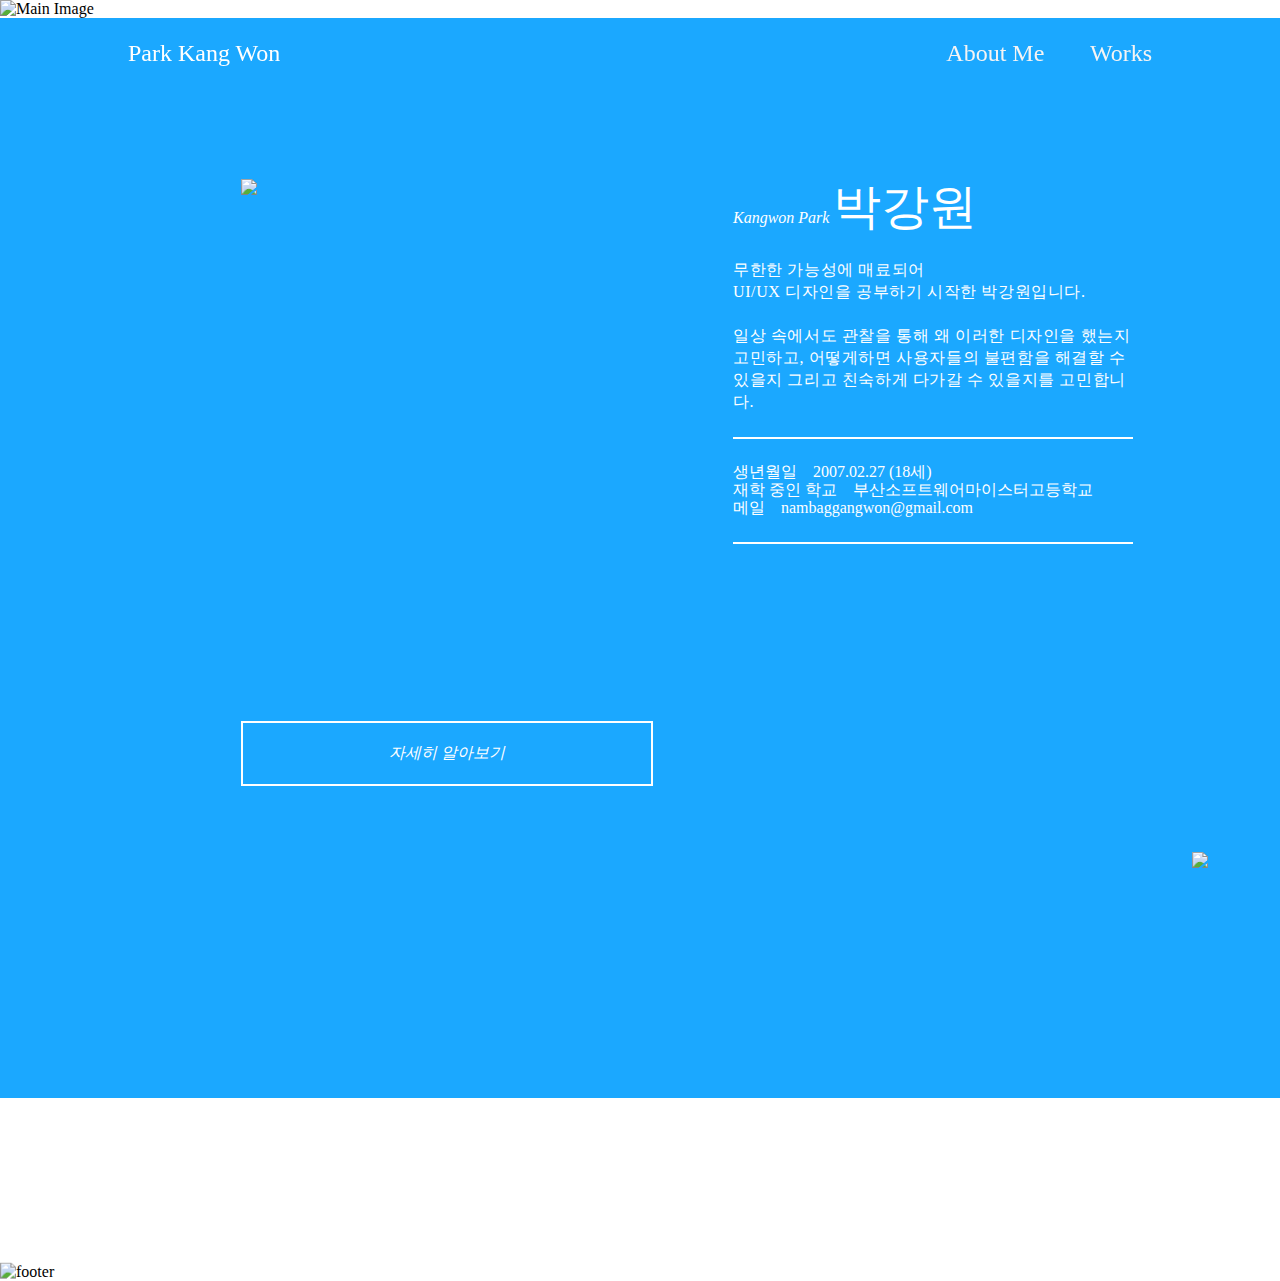
==== main.html @ b1a43d48 "푸터 반응형+@" ====
<!DOCTYPE html>
<html lang="en">

<head>
    <meta charset="UTF-8">
    <meta name="viewport" content="width=device-width, initial-scale=1.0">
    <title>박강원</title>
    <link rel="stylesheet" href="css/main.css">
    <link rel="icon" href="images/파비콘.svg" type="image/x-icon">
</head>

<body>
    <div class="header">
        <span class="name">Park Kang Won</span>
        <div class="move-tap">
            <!-- <span>Main</span> -->
            <span id="about-me">About Me</span>
            <span id="works">Works</span>
        </div>
    </div>
    <div class="container">
        <img src="images/메인수정.svg" alt="Main Image">
        <div class="introduce-page" id="introduce">
            <div class="left-contents">
                <div class="profile-image">
                    <img src="images/시현하다.jpeg">
                </div>
                <div class="left-bottom">
                    <button type="button" class="move-to-notion-btn">자세히 알아보기</button>
                </div>
            </div>

            <div class="right-contents">
                <div class="names flex-colomn">
                    <span class="eng-name">Kangwon Park</span>
                    <span class="kor-name">박강원</span>
                </div>
                <div class="introduce">
                    <span>
                        무한한 가능성에 매료되어<br>
                        UI/UX 디자인을 공부하기 시작한 박강원입니다.
                        <br><br>
                        일상 속에서도 관찰을 통해 왜 이러한 디자인을 했는지 고민하고, 어떻게하면 사용자들의 불편함을 해결할 수 있을지 그리고 친숙하게 다가갈 수 있을지를 고민합니다.
                    </span>
                </div>
                <div class="line"></div>

                <div class="details flex-colomn">
                    <div class="detail-flex">
                        <span>생년월일</span>
                        <span>2007.02.27 (18세)</span>
                    </div>
                    <div class="detail-flex">
                        <span>재학 중인 학교</span>
                        <span>부산소프트웨어마이스터고등학교</span>
                    </div>
                    <div class="detail-flex">
                        <span>메일</span>
                        <span>nambaggangwon@gmail.com</span>
                    </div>
                    <div class="line"></div>
                </div> 
                <!-- <div class="links">
                    <span>링크</span>
                    <div>
                        <img src="">
                        <img src="">
                        <img src="">
                    </div>
                </div> -->

            </div>


        </div>
    </div>
    <footer class="footer">
        <img src="images/푸터최종수정2.svg" alt="footer">
    </footer>
    <div class="letter">
        <img src="images/편지.svg">
    </div>
    <div class="message">
        <img src="images/메시지수정.svg">
    </div>
    <div class="modal-bg"></div>

    <script>
        document.querySelector('.letter').addEventListener('click', function () {
            document.querySelector('.message').classList.add('show');
            document.querySelector('.modal-bg').style.display = 'block';
            document.body.style.overflow = 'hidden';
        });

        document.querySelector('.modal-bg').addEventListener('click', function () {
            document.querySelector('.message').classList.remove('show');
            document.querySelector('.modal-bg').style.display = 'none';
            document.body.style.overflow = 'auto';
        });

        document.querySelector('.name').addEventListener('click', function (event) {
            location.href = 'main.html';
        });

        document.querySelector('#works').addEventListener('click', function (event) {
            location.href = 'works.html';
        });

        // document.querySelector('#about-me').addEventListener('click', function (event) {
        //     location.href = '';
        // });

    </script>
</body>

</html>
---- css/main.css ----
ul {
  list-style: none; /*리스트 점 생기는거 방지*/
}

* {
  margin: 0;
  padding: 0;
}

*,
:after,
:before {
  box-sizing: border-box; /*content영역과 테두리영역을 합쳐서 설정한 width나 height가 되게하는 것 */
}
:root {
  -webkit-tap-highlight-color: transparent;
  -webkit-text-size-adjust: 100%;
  text-size-adjust: 100%;
  cursor: default;
  line-height: 1.15;
  overflow-wrap: break-word;
  word-break: break-word;
  tab-size: 4;
}
html,
body {
  height: 100%;
}
img,
picture,
video,
canvas,
svg {
  display: block;
  max-width: 100%;
}
button {
  background: none;
  border: 0;
  cursor: pointer;
}
li,
a {
  text-decoration: none;
}
table {
  border-collapse: collapse;
  border-spacing: 0;
}

.header {
  position: fixed;
  top: 0;
  left: 0;
  padding-top: 40px;
  width: 100%;
  height: 92px;
  font-family: BBB0003;
  z-index: 40;
  font-size: 24px;
  min-width: auto;
}

.container {
  height: auto;
  min-height: 100%;
  padding-bottom: 183px;
}

.container img,
.footer img {
  width: 100%;
}

footer {
  /* height: 183px; */
  position: relative;
  top: 0px;
  transform: translateY(-100%);
}

.name {
  float: left;
  padding-left: 128px;
  color: #fff;
  cursor: pointer;
}
.name:hover {
  text-shadow: 2px 3px 10px #b6e2ff;
}

.move-tap {
  float: right;
  padding-right: 128px;
  color: #f5f4f4;
  cursor: pointer;
}
.move-tap span:hover {
  color: white;
}

.move-tap span {
  margin-right: 40px;
}

.move-tap span:last-child {
  margin-right: 0;
}

.letter {
  /* position: fixed; */
  width: 56px;
  height: auto;
  transition: transform 2s ease;
  position: fixed;
  right: 32px;
  bottom: 32px;
}

.letter:hover {
  animation: spin 6s infinite linear;
}

@keyframes spin {
  from {
    transform: rotate(0deg);
  }
  to {
    transform: rotate(360deg);
  }
}

.message {
  width: 500px;
  height: auto;
  display: none;
  position: fixed;
  top: 50%;
  left: 50%;
  transform: translate(-50%, -50%);
  z-index: 100;
}

.modal-bg {
  display: none;
  position: fixed;
  top: 0;
  left: 0;
  width: 100%;
  height: 100%;
  background: rgba(255, 255, 255, 0.68);
  z-index: 90;
}

.show {
  display: block;
}

.introduce-page {
  background-color: #1ba8ff;
  width: 100vw;
  height: 1080px;
  color: black;
  padding: 1px;
}

.left-contents {
  margin-top: 160px;
  margin-left: 240px;
  float: left;
}

.left-bottom {
  margin-top: 12px;
}

.profile-image {
  width: 402px;
  height: 530px;
}

.move-to-notion-btn {
  color: #fff;
  font-family: "87MM ILSANG";
  font-size: 16px;
  font-style: oblique;
  border: 2px solid #fff;
  padding: 20px 146px;
}

.right-contents {
  color: white;
  margin-top: 160px;
  margin-left: 80px;
  float: left;
  font-family: Wanted Sans;

}

.flex-conlomn {
  display: flex;
  flex-direction: column;
  gap: 0;
}

.eng-name {
  font-family: "87MM ILSANG";
  font-size: 16px;
  font-style: oblique;
  margin-bottom: 4px;
}

.kor-name {
  font-family: Wanted Sans;
  font-size: 48px;
  font-weight: 500;
}

.introduce {
  margin-top: 24px;
  width: 400px;
  font-size: 16px;
  font-weight: 500;
  line-height: 22px;
  letter-spacing: 0.6px;
}

.line {
  margin-top: 24px;
  border: 1px solid #fff;
}

.details{
  margin-top: 24px;
  font-size: 16px;
  margin-bottom: 24px;
  
}


.detail-flex {
  display: flex;
  align-items: flex-start;
  gap: 16px;
}

@media all and (min-width: 768px) and (max-width: 1023px) {
  .header {
    font-size: 22px;
    padding-top: 32px;
  }

  .name {
    padding-left: 64px;
  }

  .move-tap {
    padding-right: 64px;
  }
}

@media all and (min-width: 768px) and (max-width: 1023px) {
  .header {
    font-size: 20px;
    padding-top: 24px;
  }

  .name {
    padding-left: 56px;
  }

  .move-tap {
    padding-right: 56px;
  }

  .message {
    width: 400px;
  }

  .letter {
    width: 52px;
  }
}

@media all and (min-width: 480px) and (max-width: 767px) {
  .header {
    font-size: 14px;
    padding-top: 16px;
  }

  .name {
    padding-left: 48px;
  }

  .move-tap {
    padding-right: 48px;
  }

  .message {
    width: 300px;
  }

  .letter {
    width: 48px;
  }
}

@media all and (max-width: 479px) {
  .header {
    font-size: 12px;
    padding-top: 14px;
  }

  .name {
    padding-left: 40px;
  }

  .move-tap {
    padding-right: 40px;
  }

  .message {
    width: 200px;
  }

  .letter {
    width: 44px;
  }
}
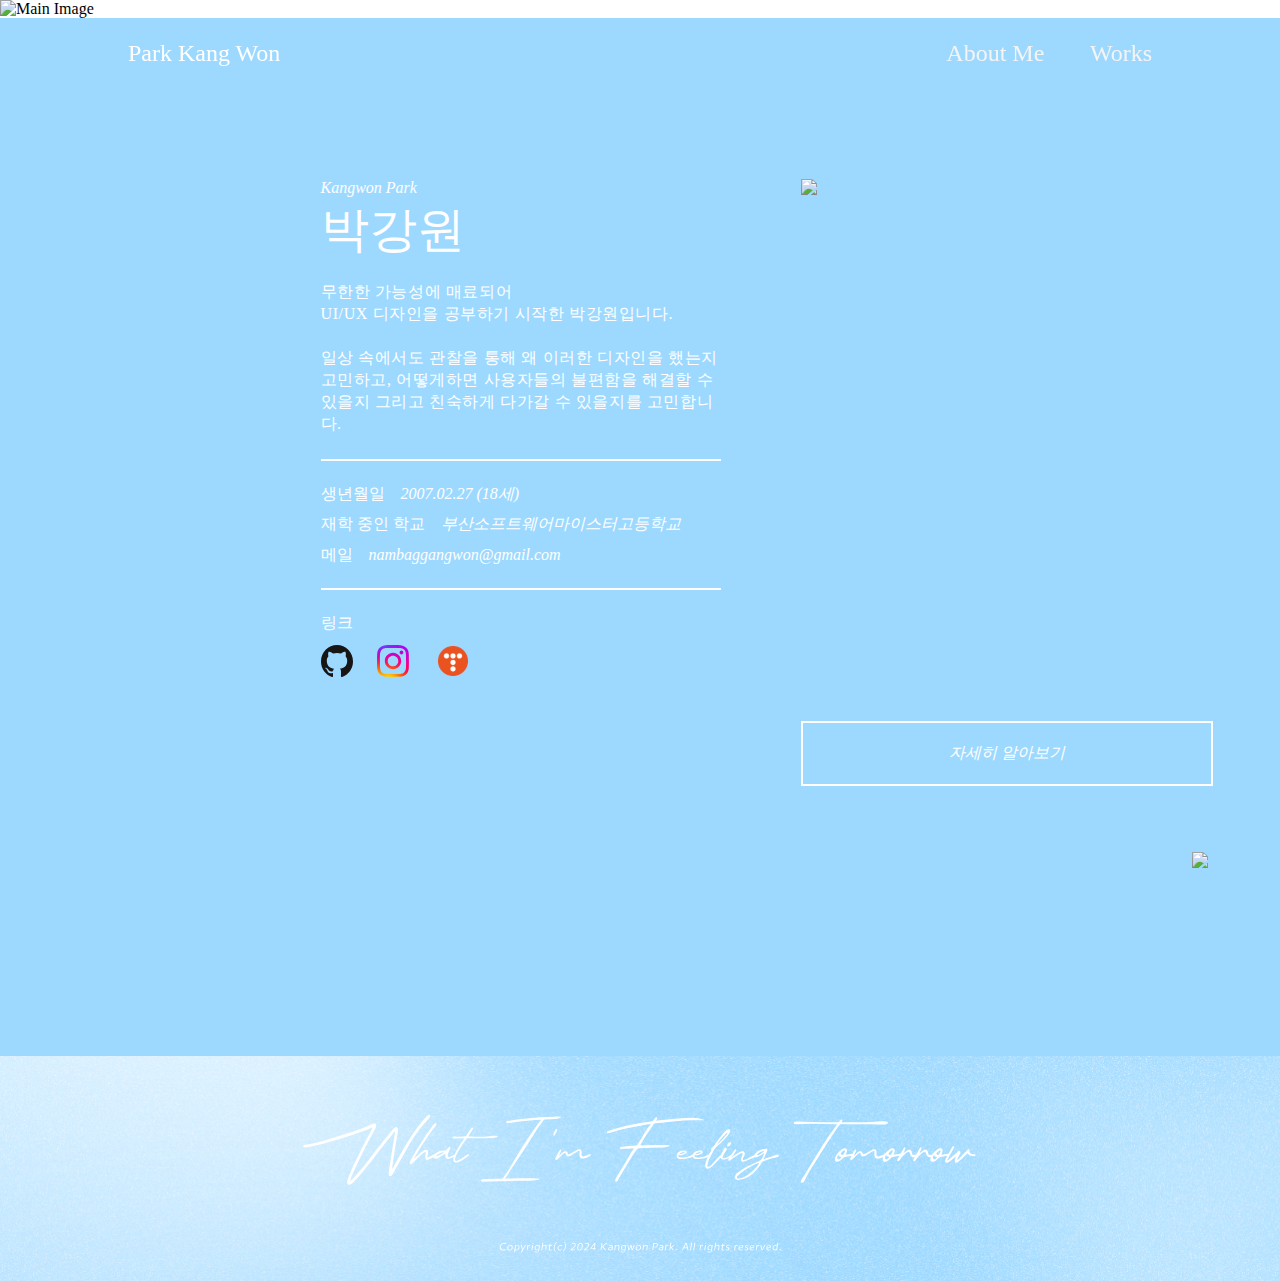
==== commit 460b4b9d: "반응형+프로필" ====
--- a/main.html
+++ b/main.html
@@ -22,17 +22,8 @@
         <img src="images/메인수정.svg" alt="Main Image">
         <div class="introduce-page" id="introduce">
             <div class="left-contents">
-                <div class="profile-image">
-                    <img src="images/시현하다.jpeg">
-                </div>
-                <div class="left-bottom">
-                    <button type="button" class="move-to-notion-btn">자세히 알아보기</button>
-                </div>
-            </div>
-
-            <div class="right-contents">
                 <div class="names flex-colomn">
-                    <span class="eng-name">Kangwon Park</span>
+                    <span class="oblique eng-name ">Kangwon Park</span>
                     <span class="kor-name">박강원</span>
                 </div>
                 <div class="introduce">
@@ -44,44 +35,57 @@
                     </span>
                 </div>
                 <div class="line"></div>
-
                 <div class="details flex-colomn">
                     <div class="detail-flex">
                         <span>생년월일</span>
-                        <span>2007.02.27 (18세)</span>
+                        <span class="oblique">2007.02.27 (18세)</span>
                     </div>
                     <div class="detail-flex">
                         <span>재학 중인 학교</span>
-                        <span>부산소프트웨어마이스터고등학교</span>
+                        <span class="oblique">부산소프트웨어마이스터고등학교</span>
                     </div>
                     <div class="detail-flex">
                         <span>메일</span>
-                        <span>nambaggangwon@gmail.com</span>
+                        <span class="oblique">nambaggangwon@gmail.com</span>
                     </div>
                     <div class="line"></div>
-                </div> 
-                <!-- <div class="links">
-                    <span>링크</span>
-                    <div>
-                        <img src="">
-                        <img src="">
-                        <img src="">
+                </div>
+                <div class="links">
+                    <span class="link-text">링크</span>
+                    <div class="icon-flex">
+                        <a href="https://github.com/akns27" target="_blank">
+                            <img src="images/github_symbol.svg" class="icon">
+                        </a>
+
+                        <a href="https://www.instagram.com/imparkkangwon/" target="_blank">
+                            <img src="images/instagram_logo.svg" class="icon">
+                        </a>
+
+                        <a href="https://kangwonpark27.tistory.com/" target="_blank">
+                            <img src="images/티스토리 로고 1.svg" style="width: 40px; height: 40px;" class="icon">
+                        </a>
                     </div>
-                </div> -->
-
+                </div>
             </div>
 
-
+            <div class="right-contents">
+                <div class="profile-image">
+                    <img src="images/시현하다.jpeg">
+                </div>
+                <div class="left-bottom">
+                    <a href="https://buly.kr/G3Acx6t" target="_blank"><button type="button" class="move-to-notion-btn">자세히 알아보기</button></a>
+                </div>
+            </div>
         </div>
     </div>
     <footer class="footer">
-        <img src="images/푸터최종수정2.svg" alt="footer">
+        <img src="images/푸터최종수정.svg" alt="footer">
     </footer>
     <div class="letter">
         <img src="images/편지.svg">
     </div>
     <div class="message">
-        <img src="images/메시지수정.svg">
+        <img src="images/메시지최종수정.svg">
     </div>
     <div class="modal-bg"></div>
 
@@ -98,17 +102,24 @@
             document.body.style.overflow = 'auto';
         });
 
-        document.querySelector('.name').addEventListener('click', function (event) {
+        document.querySelector('.name').addEventListener('click', function () {
             location.href = 'main.html';
         });
 
-        document.querySelector('#works').addEventListener('click', function (event) {
+        document.querySelector('#works').addEventListener('click', function () {
             location.href = 'works.html';
         });
 
-        // document.querySelector('#about-me').addEventListener('click', function (event) {
-        //     location.href = '';
-        // });
+        const aboutMeEle = document.getElementById('about-me');
+
+        aboutMeEle.onclick = () => {
+            const introduceEle = document.getElementById('introduce');
+            window.scrollTo({
+                top: introduce.offsetTop,
+                behavior: 'smooth'
+            });
+        };
+
 
     </script>
 </body>
--- a/css/main.css
+++ b/css/main.css
@@ -148,7 +148,7 @@
   left: 0;
   width: 100%;
   height: 100%;
-  background: rgba(255, 255, 255, 0.68);
+  background: rgba(242, 242, 242, 0.8);
   z-index: 90;
 }
 
@@ -157,17 +157,21 @@
 }
 
 .introduce-page {
-  background-color: #1ba8ff;
+  background-color: #9dd9ff;
   width: 100vw;
   height: 1080px;
-  color: black;
   padding: 1px;
+  margin: 0 auto;
 }
 
 .left-contents {
   margin-top: 160px;
-  margin-left: 240px;
+  margin-left: 25%;
   float: left;
+  color: white;
+  font-family: Wanted Sans;
+  font-weight: 500;
+  font-size: 16px;
 }
 
 .left-bottom {
@@ -186,65 +190,86 @@
   font-style: oblique;
   border: 2px solid #fff;
   padding: 20px 146px;
+  transition: color 0.5s ease-in, background-color 0.5s ease-in;
+}
+
+.move-to-notion-btn:hover {
+  color: #1481cf;
+  background-color: #fff;
 }
 
 .right-contents {
-  color: white;
   margin-top: 160px;
   margin-left: 80px;
   float: left;
-  font-family: Wanted Sans;
-
-}
-
-.flex-conlomn {
+}
+
+.flex-colomn {
   display: flex;
   flex-direction: column;
   gap: 0;
 }
+.oblique {
+  font-family: "87MM ILSANG";
+  font-style: oblique;
+}
 
 .eng-name {
-  font-family: "87MM ILSANG";
-  font-size: 16px;
-  font-style: oblique;
   margin-bottom: 4px;
 }
 
 .kor-name {
-  font-family: Wanted Sans;
   font-size: 48px;
-  font-weight: 500;
 }
 
 .introduce {
   margin-top: 24px;
   width: 400px;
-  font-size: 16px;
-  font-weight: 500;
   line-height: 22px;
   letter-spacing: 0.6px;
 }
 
 .line {
   margin-top: 24px;
+  margin-bottom: 24px;
   border: 1px solid #fff;
 }
-
-.details{
-  margin-top: 24px;
-  font-size: 16px;
-  margin-bottom: 24px;
-  
-}
-
 
 .detail-flex {
   display: flex;
   align-items: flex-start;
   gap: 16px;
-}
-
-@media all and (min-width: 768px) and (max-width: 1023px) {
+  margin-bottom: 12px;
+}
+
+.detail-flex:nth-child(3) {
+  margin-bottom: 0px;
+}
+
+.link-text {
+  margin-bottom: 8px;
+}
+
+.icon-flex {
+  display: flex;
+  align-items: center;
+  padding-top: 8px;
+  gap: 24px;
+}
+
+.icon {
+  cursor: pointer;
+  width: 32px;
+  height: 32px;
+}
+
+.center-align {
+  display: block;
+  margin-left: auto;
+  margin-right: auto;
+}
+
+@media all and (min-width: 768px) and (max-width: 1170px) {
   .header {
     font-size: 22px;
     padding-top: 32px;
@@ -257,9 +282,34 @@
   .move-tap {
     padding-right: 64px;
   }
-}
-
-@media all and (min-width: 768px) and (max-width: 1023px) {
+
+  .icon{
+    width: 32px;
+    height: 32px;
+  }
+
+  .profile-image {
+    width: 380px;
+    height: 500px;
+  }
+  
+  .move-to-notion-btn {
+    font-size: 14px;
+    padding: 18px 132px;
+  }
+
+  .left-contents {
+    margin-left: 20%;
+  }
+  .right-contents {
+    margin-left: 64px;
+  }
+  /* .left-bottom {
+    margin-top: -8px;
+  } */
+}
+
+@media all and (min-width: 767px) and (max-width: 1023px) {
   .header {
     font-size: 20px;
     padding-top: 24px;
@@ -280,9 +330,37 @@
   .letter {
     width: 52px;
   }
-}
-
-@media all and (min-width: 480px) and (max-width: 767px) {
+  .kor-name {
+    font-size: 36px;
+  }
+
+  .icon{
+    width: 28px;
+    height: 28px;
+  }
+
+  .profile-image {
+    width: 300px;
+    height: 420px;
+  }
+  
+  .move-to-notion-btn {
+    font-size: 12px;
+    padding: 16px 108px;
+  }
+
+  .left-contents {
+    margin-left: 16%;
+  }
+  .right-contents {
+    margin-left: 40px;
+  }
+  .left-bottom {
+    margin-top: -8px;
+  }
+}
+
+@media all and (min-width: 500px) and (max-width: 900px) {
   .header {
     font-size: 14px;
     padding-top: 16px;
@@ -303,9 +381,40 @@
   .letter {
     width: 48px;
   }
-}
-
-@media all and (max-width: 479px) {
+  .left-contents {
+    font-size: 12px;
+  }
+  .kor-name {
+    font-size: 28px;
+  }
+
+  .icon{
+    width: 24px;
+    height: 24px;
+  }
+
+  .profile-image {
+    width: 200px;
+    height: 320px;
+  }
+  
+  .move-to-notion-btn {
+    font-size: 12px;
+    padding: 12px 60px;
+  }
+/* 맥북절반 */
+  .left-contents {
+    margin-left: 12%;
+  }
+  .right-contents {
+    margin-left: 40px;
+  }
+  .left-bottom {
+    margin-top: -32px;
+  }
+}
+
+@media all and (max-width: 499px) {
   .header {
     font-size: 12px;
     padding-top: 14px;
@@ -326,4 +435,36 @@
   .letter {
     width: 44px;
   }
-}
+
+  .left-contents {
+    font-size: 8px;
+  }
+  .kor-name {
+    font-size: 20px;
+  }
+  .icon{
+    width: 20px;
+    height: 20px;
+  }
+
+  .profile-image {
+    width: 200px;
+    height: 320px;
+  }
+  
+  .move-to-notion-btn {
+    font-size: 10px;
+    padding: 8px 80px;
+  }
+
+  .left-contents {
+    margin-left: 4%;
+  }
+
+  .right-contents {
+    margin-left: 32px;
+  }
+  .left-bottom {
+    margin-top: -40px;
+  }
+}
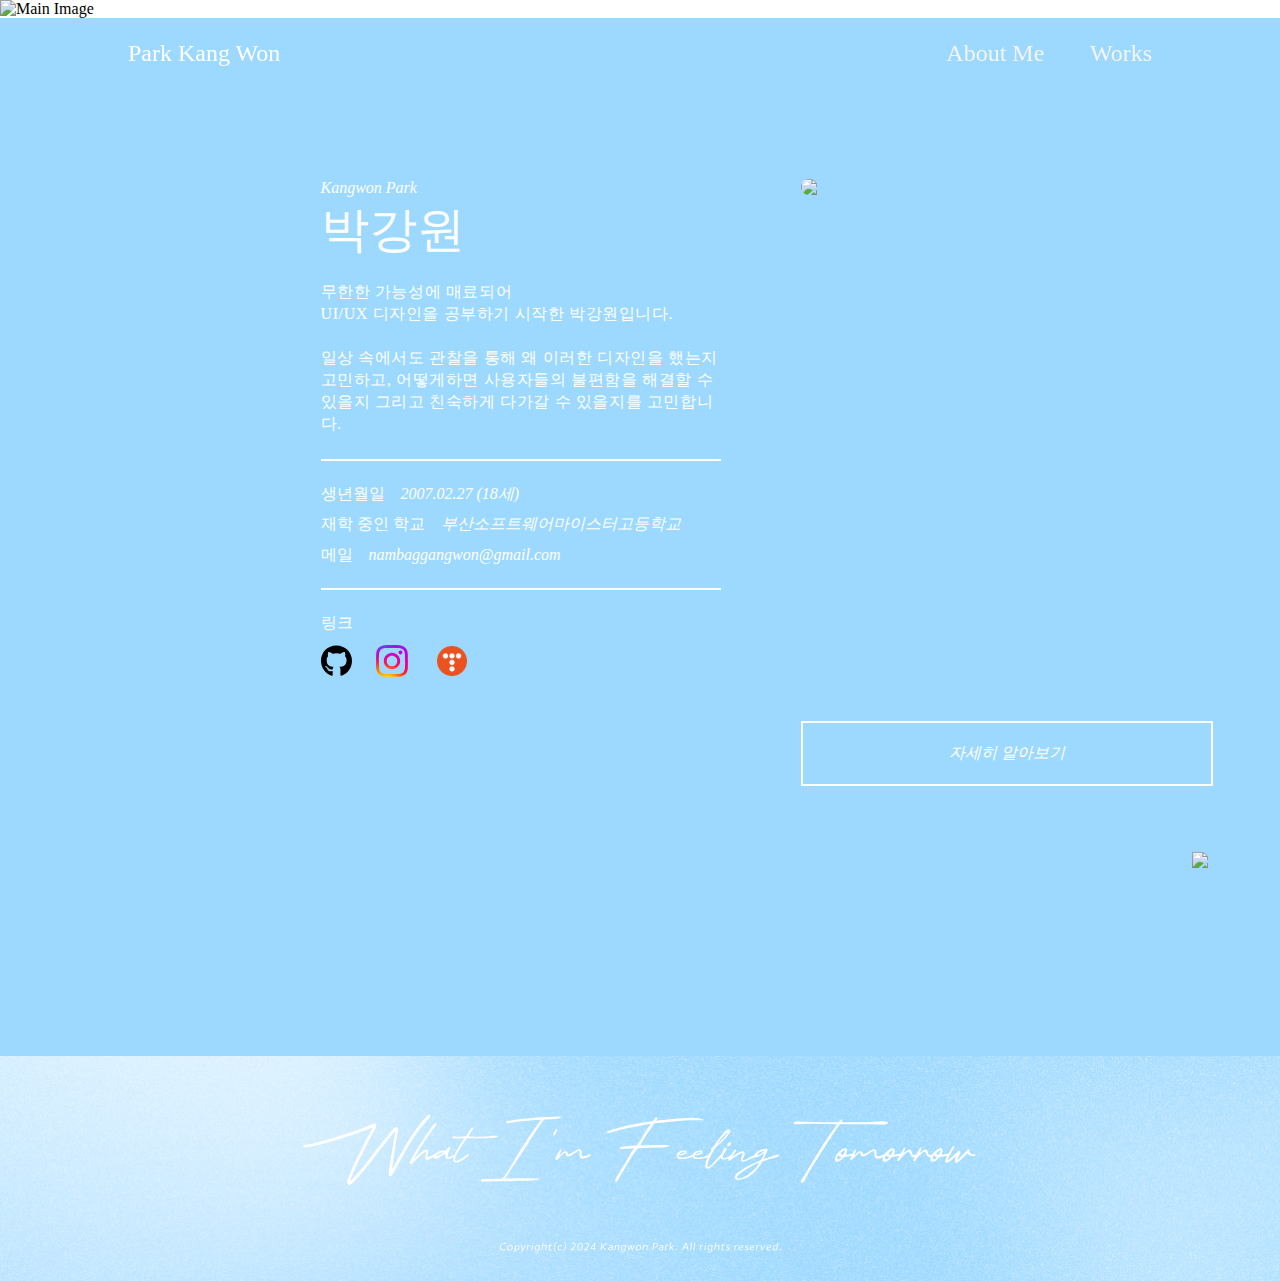
==== commit 3b7b8389: "FIX :: 사진 둥글게" ====
--- a/main.html
+++ b/main.html
@@ -54,7 +54,7 @@
                     <span class="link-text">링크</span>
                     <div class="icon-flex">
                         <a href="https://github.com/akns27" target="_blank">
-                            <img src="images/github_symbol.svg" class="icon">
+                            <img src="images/github-icon.svg" class="icon">
                         </a>
 
                         <a href="https://www.instagram.com/imparkkangwon/" target="_blank">
--- a/css/main.css
+++ b/css/main.css
@@ -346,7 +346,7 @@
   
   .move-to-notion-btn {
     font-size: 12px;
-    padding: 16px 108px;
+    padding: 12px 98px;
   }
 
   .left-contents {
@@ -400,7 +400,7 @@
   
   .move-to-notion-btn {
     font-size: 12px;
-    padding: 12px 60px;
+    padding: 1px 60px;
   }
 /* 맥북절반 */
   .left-contents {
@@ -468,3 +468,7 @@
     margin-top: -40px;
   }
 }
+
+.profile-image img {
+  border-radius: 15px; 
+}
